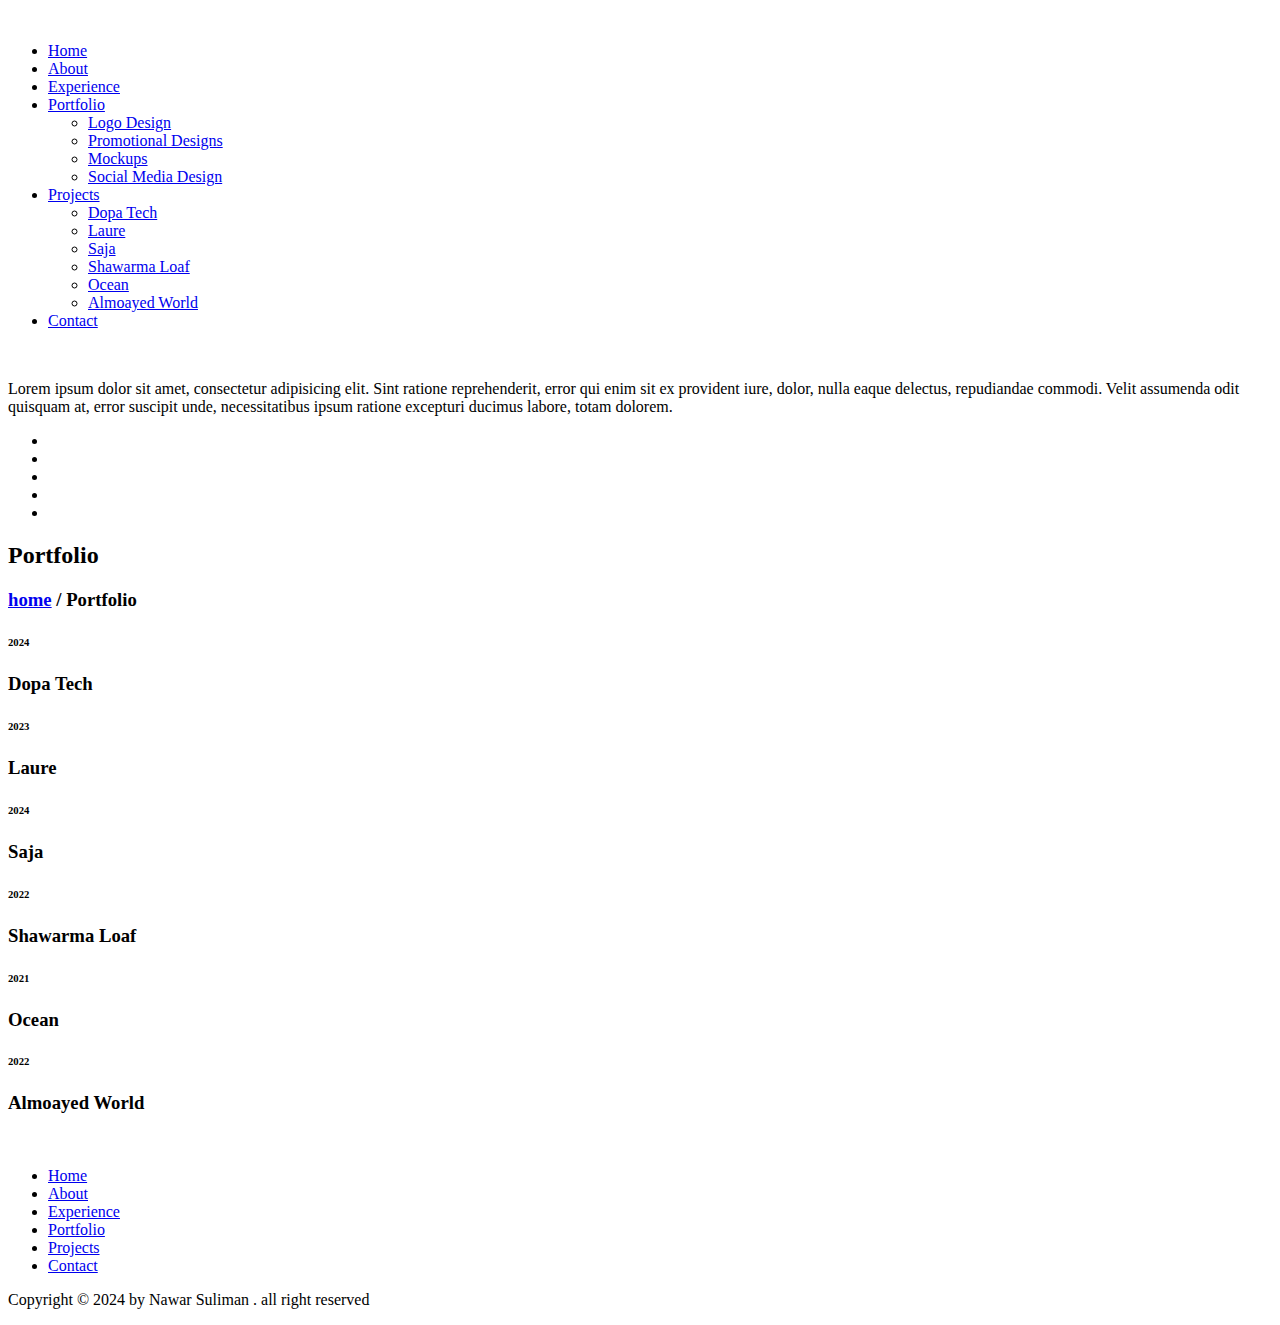
==== projects.html @ 0896c728 "Add files via upload" ====
<!DOCTYPE html>
<html lang="en">
<!--HTML START-->

<head>
  <!--HEAD START-->
  <title>Projects</title>
  <!--::::: SUPPORT META :::::::-->
  <meta charset="utf-8" />
  <meta name="viewport" content="width=device-width, initial-scale=1" />

  <!--::::: Favicon :::::::-->
  <link rel="icon" href="/assets/img2/icons/favicon.ico">
  <link rel="apple-touch-icon" sizes="180x180" href="/assets/img2/favicon/apple-touch-icon.png">
  <link rel="icon" type="image/png" sizes="32x32" href="/assets/img2/favicon/favicon-32x32.png">
  <link rel="icon" type="image/png" sizes="16x16" href="/assets/img2/favicon/favicon-16x16.png">
  <link rel="manifest" href="/assets/img2/favicon/site.webmanifest">

  <!--::::: ALL CSS CALLING :::::::-->
  <link rel="stylesheet" href="assets/css/plugins/animate.min.css" />
  <link rel="stylesheet" href="assets/css/plugins/bootstrap.min.css" />
  <link rel="stylesheet" href="assets/css/plugins/fontawesome.css" />
  <link rel="stylesheet" href="assets/css/plugins/modal-video.min.css" />
  <link rel="stylesheet" href="assets/css/plugins/stellarnav.css" />
  <link rel="stylesheet" href="assets/css/plugins/owl.carousel.css" />
  <link rel="stylesheet" href="assets/css/typography.css" />
  <link rel="stylesheet" href="assets/css/theme.css" />
  <link rel="stylesheet" href="assets/css/button.css" />
  <link rel="stylesheet" href="assets/css/inner.css" />
  <link rel="stylesheet" href="assets/css/responsive.css" />
</head>
<!--HEADE END-->

<body>
  <!--BODY START-->

  <!--PLACEHOLDER AREA START-->
  <div class="preloader">
    <div class="lds-dual-ring"></div>
  </div>
  <!--PLACEHOLDER AREA END-->

  <div class="site site-white">
    <!--::::: SITE AREA START :::::::-->

    <!--::::: HEADER AREA START :::::::-->
    <div class="header-area header-main" id="header">
      <!--scroll to up btn-->
      <a href="#" class="up-btn"><i class="fal fa-angle-up"></i></a>
      <div class="container">
        <div class="row">
          <div class="col-md-3 col-4 align-self-center">
            <a href="index.html" class="logo"><img src="assets/img2/logo/logo-title.png" alt="" /></a>
          </div>
          <div class="col-md-9 col-8 text-center align-self-center">
            <div class="main-menu">
              <div class="stellarnav">
                <ul class="navbarmneuclass">
                  <li><a href="index.html#home">Home</a></li>
                  <li><a href="index.html#about">About</a></li>
                  <li><a href="index.html#experience">Experience</a></li>
                  <li>
                    <a href="index.html#portfolio">Portfolio</a>
                    <ul>
                      <li><a href="index.html#logo-design">Logo Design</a></li>
                      <li><a href="index.html#promotional-designs">Promotional Designs</a></li>
                      <li><a href="index.html#mockups">Mockups</a></li>
                      <li><a href="index.html#social-media-design">Social Media Design</a></li>
                    </ul>
                  </li>
                  <li class="current">
                    <a href="projects.html">Projects</a>
                    <ul>
                      <li><a href="projects/dopa-tech.html">Dopa Tech</a></li>
                      <li><a href="projects/laure.html">Laure</a></li>
                      <li><a href="projects/saja.html">Saja</a></li>
                      <li><a href="projects/shawarma-loaf.html">Shawarma Loaf</a></li>
                      <li><a href="projects/ocean.html">Ocean</a></li>
                      <li><a href="projects/almoayed-world.html">Almoayed World</a></li>
                    </ul>
                  </li>
                  <li><a href="index.html#contact">Contact</a></li>
                </ul>
              </div>
            </div>
          </div>
        </div>
      </div>
      <div class="slide-widgest-wrap" id="slide-widgest">
        <div class="side-widgest" id="side-content">
          <div class="side-close" id="close-btn">
            <i class="fal fa-times"></i>
          </div>
          <div class="logo">
            <a href="#"><img src="assets/img/logo/logo.png" alt="" /></a>
          </div>
          <div class="side-content">
            <p>
              Lorem ipsum dolor sit amet, consectetur adipisicing elit. Sint
              ratione reprehenderit, error qui enim sit ex provident iure,
              dolor, nulla eaque delectus, repudiandae commodi. Velit
              assumenda odit quisquam at, error suscipit unde, necessitatibus
              ipsum ratione excepturi ducimus labore, totam dolorem.
            </p>
          </div>
          <div class="side-social">
            <ul>
              <li><a href="https://www.facebook.com/nawardesigen?mibextid=ZbWKwL" target="_blank"><i
                    class="fab fa-facebook-f"></i></a></li>
              <li><a href="#" target="_blank"><i class="fab fa-instagram"></i></a></li>
              <li><a
                  href="https://www.linkedin.com/in/nawar-suliman-443760249?utm_source=share&utm_campaign=share_via&utm_content=profile&utm_medium=android_app"
                  target="_blank"><i class="fab fa-linkedin-in"></i></a></li>
              <li><a href="https://wa.me/+963930079887" target="_blank"><i class="fab fa-whatsapp"></i></a></li>
              <li><a href="https://telegram.me/+963930079887" target="_blank"><i class="fab fa-telegram-plane"></i></a>
              </li>
            </ul>
          </div>
        </div>
      </div>
    </div>
    <!--::::: HEADER AREA END :::::::-->
    <!--:::::WELCOME ATRA START :::::::-->
    <div class="welcome-area-wrap" style="
          background: url(assets/img2/bg/Luxury-Purple-bg.webp);
          background-size: cover;
          background-position: center;
        " id="home">
      <!--::::: WELCOME CAROUSEL START :::::::-->
      <div class="welcome-area inner">
        <div class="container">
          <div class="row">
            <div class="col-lg-12">
              <div class="inner-wlc text-center">
                <h2>Portfolio</h2>
                <h3><a href="index.html">home</a>&nbsp;/&nbsp;Portfolio</h3>
              </div>
            </div>
          </div>
        </div>
      </div>
      <!--::::: WELCOME CAROUSEL END:::::::-->
    </div>
    <!--:::::WELCOME AREA END :::::::-->

    <!--:::::PORTDOLIO AREA START :::::::-->
    <div class="portfolio-area inner-bg-shpes section-padding">
      <div class="container">
        <div class="row portfolio-list">
          <div class="col-md-4 barnding">
            <div class="portfolio-wrap">
              <div class="single-portfolio-item lage portfolio-bg-1">
                <div class="portfolio-hover">
                  <div class="portfolio-hover-table">
                    <div class="portfolio-hover-table-cell">
                      <a href="projects/dopa-tech.html"><i class="fa fa-eye"></i></a>
                    </div>
                  </div>
                </div>
              </div>
              <div class="portfolio-description">
                <h6>2024</h6>
                <h3>Dopa Tech</h3>
              </div>
            </div>
          </div>
          <div class="col-md-4 barnding agency design app-design">
            <div class="portfolio-wrap">
              <div class="single-portfolio-item lage portfolio-bg-2">
                <div class="portfolio-hover">
                  <div class="portfolio-hover-table">
                    <div class="portfolio-hover-table-cell">
                      <a href="projects/laure.html"><i class="fa fa-eye"></i></a>
                    </div>
                  </div>
                </div>
              </div>
              <div class="portfolio-description">
                <h6>2023</h6>
                <h3>Laure</h3>
              </div>
            </div>
          </div>
          <div class="col-md-4 barnding agency">
            <div class="portfolio-wrap">
              <div class="single-portfolio-item lage portfolio-bg-3">
                <div class="portfolio-hover">
                  <div class="portfolio-hover-table">
                    <div class="portfolio-hover-table-cell">
                      <a href="projects/saja.html"><i class="fa fa-eye"></i></a>
                    </div>
                  </div>
                </div>
              </div>
              <div class="portfolio-description">
                <h6>2024</h6>
                <h3>Saja</h3>
              </div>
            </div>
          </div>
          <div class="col-md-4 barnding app-design">
            <div class="portfolio-wrap">
              <div class="single-portfolio-item lage portfolio-bg-4">
                <div class="portfolio-hover">
                  <div class="portfolio-hover-table">
                    <div class="portfolio-hover-table-cell">
                      <a href="projects/shawarma-loaf.html"><i class="fa fa-eye"></i></a>
                    </div>
                  </div>
                </div>
              </div>
              <div class="portfolio-description">
                <h6>2022</h6>
                <h3>Shawarma Loaf</h3>
              </div>
            </div>
          </div>
          <div class="col-md-4 barnding design agency">
            <div class="portfolio-wrap">
              <div class="single-portfolio-item lage portfolio-bg-5">
                <div class="portfolio-hover">
                  <div class="portfolio-hover-table">
                    <div class="portfolio-hover-table-cell">
                      <a href="projects/ocean.html"><i class="fa fa-eye"></i></a>
                    </div>
                  </div>
                </div>
              </div>
              <div class="portfolio-description">
                <h6>2021</h6>
                <h3>Ocean</h3>
              </div>
            </div>
          </div>
          <div class="col-md-4 agency design app-design">
            <div class="portfolio-wrap">
              <div class="single-portfolio-item lage portfolio-bg-6">
                <div class="portfolio-hover">
                  <div class="portfolio-hover-table">
                    <div class="portfolio-hover-table-cell">
                      <a href="projects/almoayed-world.html"><i class="fa fa-eye"></i></a>
                    </div>
                  </div>
                </div>
              </div>
              <div class="portfolio-description">
                <h6>2022</h6>
                <h3>Almoayed World</h3>
              </div>
            </div>
          </div>
        </div>
      </div>
      <img src="assets/img/bg/service-bg.svg" alt="" class="inner-shape1" />
      <img src="assets/img/bg/inner-bg1.svg" alt="" class="inner-shape2" />
    </div>
    <!--:::::PORTDOLIO AREA END :::::::-->

    <!--:::::FOOTER AREA START :::::::-->
    <div class="footer-area footer-area1 section-padding">
      <div class="space-50"></div>
      <!--:::::LOGO AREA END :::::::-->
      <div class="container">
        <div class="row">
          <div class="col-lg-6 m-auto text-center">
            <div class="footer-menu">
              <ul>
                <li><a href="index.html">Home</a></li>
                <li><a href="index.html#about">About</a></li>
                <li><a href="index.html#experience">Experience</a></li>
                <li><a href="index.html#portfolio">Portfolio</a></li>
                <li><a href="projects.html">Projects</a></li>
                <li><a href="index.html#contact">Contact</a></li>
              </ul>
            </div>
            <div class="space-40"></div>
            <div class="copyright">
              <p>
                Copyright © 2024 by <span> Nawar Suliman </span>. all right
                reserved
              </p>
            </div>
          </div>
        </div>
      </div>
    </div>
    <!--:::::FOOTER AREA END :::::::-->
  </div>
  <!--:::::SITE AREA END :::::::-->

  <!--:::::ALL JS FILES :::::::-->
  <script src="assets/js/plugins/jQuery.2.1.0.min.js"></script>
  <script src="assets/js/plugins/bootstrap.min.js"></script>
  <script src="assets/js/plugins/jquery.nav.js"></script>
  <script src="assets/js/plugins/jquery.waypoints.min.js"></script>
  <script src="assets/js/plugins/jquery-modal-video.min.js"></script>
  <script src="assets/js/plugins/stellarnav.js"></script>
  <script src="assets/js/plugins/popper.min.js"></script>
  <script src="assets/js/plugins/owl.carousel.js"></script>
  <script src="assets/js/plugins/wow.min.js"></script>
  <script src="assets/js/plugins/appear.js"></script>
  <script src="assets/js/plugins/easypiechart.min.js"></script>
  <script src="assets/js/plugins/animatenumber.min.js"></script>
  <script src="assets/js/plugins/mesonry.mon.js"></script>
  <script src="assets/js/plugins/bars.js"></script>
  <script src="assets/js/plugins/circle-progress.js"></script>
  <script src="assets/js/plugins/jquery.hoverdir.js"></script>
  <script src="assets/js/plugins/isotop.v3.0.4.min.js"></script>
  <script src="assets/js/main.js"></script>
</body>
<!--BODY END-->

</html>
<!--HTML END-->
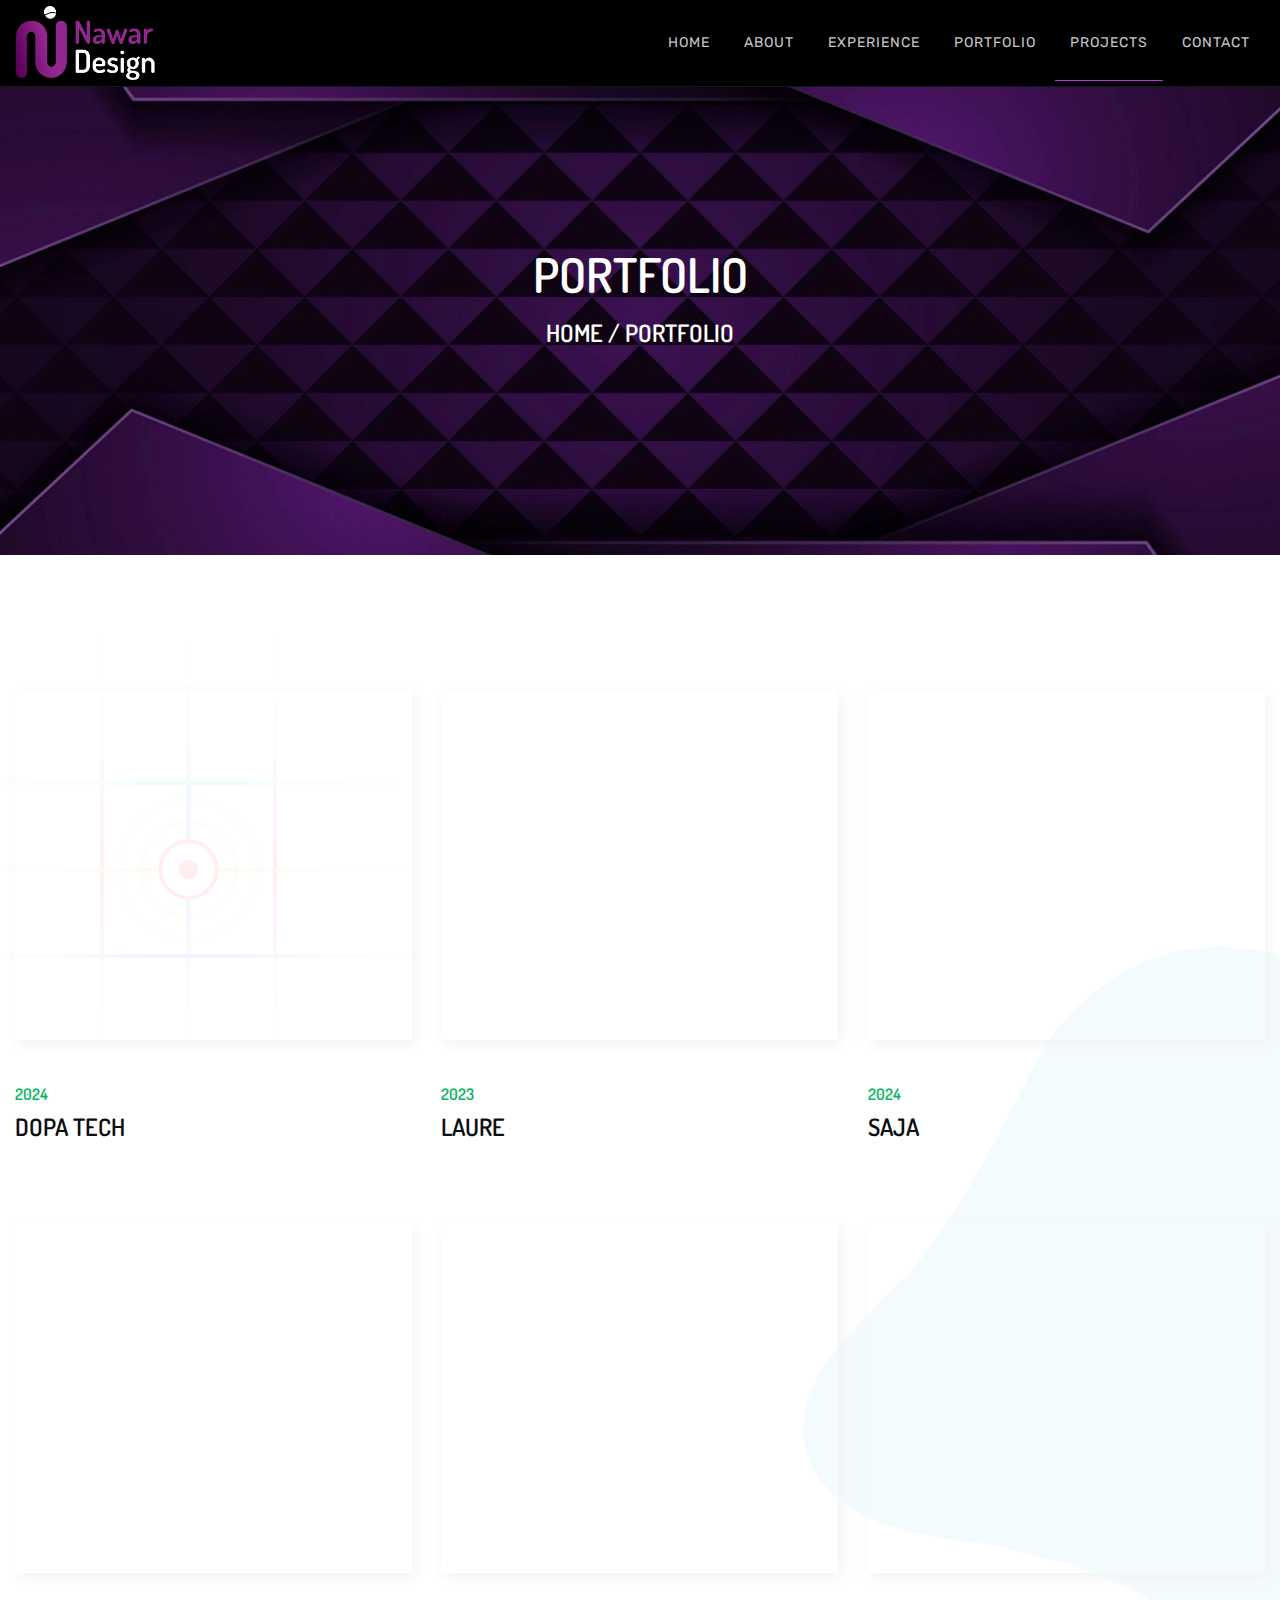
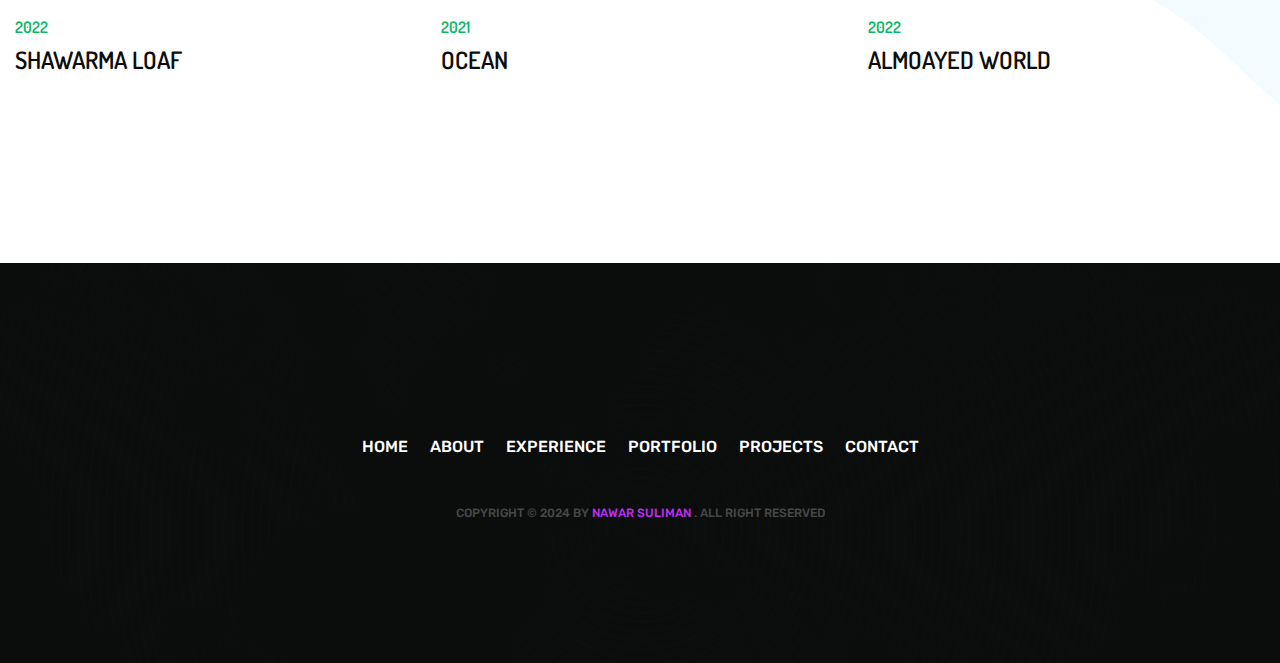
==== commit 4803d706: "Add files via upload" ====
--- a/projects.html
+++ b/projects.html
@@ -10,11 +10,11 @@
   <meta name="viewport" content="width=device-width, initial-scale=1" />
 
   <!--::::: Favicon :::::::-->
-  <link rel="icon" href="/assets/img2/icons/favicon.ico">
-  <link rel="apple-touch-icon" sizes="180x180" href="/assets/img2/favicon/apple-touch-icon.png">
-  <link rel="icon" type="image/png" sizes="32x32" href="/assets/img2/favicon/favicon-32x32.png">
-  <link rel="icon" type="image/png" sizes="16x16" href="/assets/img2/favicon/favicon-16x16.png">
-  <link rel="manifest" href="/assets/img2/favicon/site.webmanifest">
+  <link rel="icon" href="assets/img2/icons/favicon.ico">
+  <link rel="apple-touch-icon" sizes="180x180" href="assets/img2/favicon/apple-touch-icon.png">
+  <link rel="icon" type="image/png" sizes="32x32" href="assets/img2/favicon/favicon-32x32.png">
+  <link rel="icon" type="image/png" sizes="16x16" href="assets/img2/favicon/favicon-16x16.png">
+  <link rel="manifest" href="assets/img2/favicon/site.webmanifest">
 
   <!--::::: ALL CSS CALLING :::::::-->
   <link rel="stylesheet" href="assets/css/plugins/animate.min.css" />
--- a/assets/css/plugins/modal-video.min.css
+++ b/assets/css/plugins/modal-video.min.css
@@ -0,0 +1 @@
+@keyframes modal-video{from{opacity:0}to{opacity:1}}@keyframes modal-video-inner{from{transform:translate(0, 100px)}to{transform:translate(0, 0)}}.modal-video{position:fixed;top:0;left:0;width:100%;height:100%;background-color:rgba(0,0,0,0.5);z-index:1000000;cursor:pointer;opacity:1;animation-timing-function:ease-out;animation-duration:.3s;animation-name:modal-video;-webkit-transition:opacity .3s ease-out;-moz-transition:opacity .3s ease-out;-ms-transition:opacity .3s ease-out;-o-transition:opacity .3s ease-out;transition:opacity .3s ease-out}.modal-video-close{opacity:0}.modal-video-close .modal-video-movie-wrap{-webkit-transform:translate(0, 100px);-moz-transform:translate(0, 100px);-ms-transform:translate(0, 100px);-o-transform:translate(0, 100px);transform:translate(0, 100px)}.modal-video-body{max-width:940px;width:100%;height:100%;margin:0 auto;display:table}.modal-video-inner{display:table-cell;vertical-align:middle;width:100%;height:100%}.modal-video-movie-wrap{width:100%;height:0;position:relative;padding-bottom:56.25%;background-color:#333;animation-timing-function:ease-out;animation-duration:.3s;animation-name:modal-video-inner;-webkit-transform:translate(0, 0);-moz-transform:translate(0, 0);-ms-transform:translate(0, 0);-o-transform:translate(0, 0);transform:translate(0, 0);-webkit-transition:-webkit-transform .3s ease-out;-moz-transition:-moz-transform .3s ease-out;-ms-transition:-ms-transform .3s ease-out;-o-transition:-o-transform .3s ease-out;transition:transform .3s ease-out}.modal-video-movie-wrap iframe{position:absolute;top:0;left:0;width:100%;height:100%}.modal-video-close-btn{position:absolute;z-index:2;top:-35px;right:-35px;display:inline-block;width:35px;height:35px;overflow:hidden;border:none;background:transparent}.modal-video-close-btn:before{transform:rotate(45deg)}.modal-video-close-btn:after{transform:rotate(-45deg)}.modal-video-close-btn:before,.modal-video-close-btn:after{content:'';position:absolute;height:2px;width:100%;top:50%;left:0;margin-top:-1px;background:#fff;border-radius:5px;margin-top:-6px}
--- a/assets/css/plugins/stellarnav.css
+++ b/assets/css/plugins/stellarnav.css
@@ -0,0 +1,784 @@
+/*
+ * Stellarnav.js 2.5.0
+ * Responsive, lightweight, multi-level dropdown menu.
+ * Copyright (c) 2018 Vinny Moreira - http://vinnymoreira.com
+ * Released under the MIT license
+ */
+/* all nav */
+.stellarnav {
+    position: relative;
+    width: auto;
+    z-index: 9900;
+    line-height: normal;
+}
+
+.stellarnav a {
+    color: #777;
+}
+
+.stellarnav ul {
+    margin: 0;
+    padding: 0;
+    text-align: center;
+}
+
+.stellarnav li {
+    list-style: none;
+    display: block;
+    margin: 0;
+    padding: 0;
+    position: relative;
+    line-height: normal;
+    vertical-align: middle;
+}
+
+.stellarnav li a {
+    padding: 13px 17px;
+    display: block;
+    text-decoration: none;
+    color: #777;
+    font-size: inherit;
+    font-family: inherit;
+    box-sizing: border-box;
+    -webkit-transition: all .3s ease-out;
+    -moz-transition: all .3s ease-out;
+    transition: all .3s ease-out;
+}
+
+/* main level */
+.stellarnav > ul > li {
+    display: inline-block;
+    position: relative;z-index: 2;
+}
+.stellarnav > ul > li:after {
+    position: absolute;
+    content: "";
+    height: 1px;
+    width: 20%;
+    background: #BF2EF0;
+    left: 0;
+    bottom: 0;
+    visibility: hidden;
+    opacity: 0;
+    transition: all .3s;
+
+}
+.stellarnav > ul > li:hover:after, 
+.stellarnav > ul > li.current:after{
+    width: 100%;
+    visibility: visible;
+    opacity: 1;
+    transition: all .3s;
+}
+
+
+
+/* first level dd */
+.stellarnav ul ul {
+    top       : auto;
+    width     : 220px;
+    position  : absolute;
+    z-index   : 9900;
+    text-align: left;
+    display   : none;
+    background: #2E3D44;
+}
+
+.stellarnav li li {
+    display: block;
+}
+
+/* second level dd */
+.stellarnav ul ul ul {
+    top: 0;
+    /* dd animtion - change to auto to remove */
+    left: 220px;
+}
+
+.stellarnav > ul > li:hover > ul > li:hover > ul {
+    opacity: 1;
+    visibility: visible;
+    top: 0;
+}
+
+/* .drop-left */
+.stellarnav > ul > li.drop-left > ul {
+    right: 0;
+}
+
+.stellarnav li.drop-left ul ul {
+    left: auto;
+    right: 220px;
+}
+
+/* light theme */
+.stellarnav.light {
+    background: transparent;
+}
+
+
+.stellarnav.light.mobile.active > ul, 
+.stellarnav.light.mobile.active  ul > ul {
+    background: #2E3D44;
+}
+.stellarnav.mobile.active.light ul{
+     background: #2E3D44;
+}
+.stellarnav.light li a {
+    color: #c8c6c6;
+    font-weight: 400;
+    text-transform: uppercase;
+    font-size: 14px;
+    padding: 30px 15px;
+    letter-spacing: 1px;
+}
+
+
+.stellarnav.mobile.light ul {
+    background: #222;
+}
+.stellarnav.light.mobile.active li a:hover{
+    color: #BF2EF0;
+}
+
+/* dark theme */
+.stellarnav.dark {
+    background: rgba(0, 0, 0, 1);
+}
+
+.stellarnav.dark a {
+    color: #FFF;
+}
+
+.stellarnav.dark ul ul {
+    background: rgba(0, 0, 0, 1);
+}
+
+.stellarnav.dark li a {
+    color: #FFF;
+}
+
+/* sticky nav */
+.stellarnav.fixed {
+    position: fixed;
+    width: 100%;
+    top: 0;
+    left: 0;
+    z-index: 9999;
+}
+
+/* only used when 'scrollbarFix' is set to true in the js. This fixes horizontal scrollbar caused by the dd menus that are very long.*/
+body.stellarnav-noscroll-x {
+    overflow-x: hidden;
+}
+
+/* general styling */
+.stellarnav li.has-sub > a:after {
+    content: '';
+    margin-left: 0;
+    border-left: 0px solid transparent;
+    border-right: 0px solid transparent;
+    border-top: 0px solid #FFF;
+    display: inline-block;
+}
+
+.stellarnav li li.has-sub > a:after {
+    margin-left: 10px;
+    float: right;
+    border-top: 6px solid transparent;
+    border-bottom: 6px solid transparent;
+    border-left: 6px solid #FFF;
+    position: relative;
+    top: 4px;
+}
+
+.stellarnav li.drop-left li.has-sub > a:after {
+    float: left;
+    margin-right: 10px;
+    border-left: 0;
+    border-top: 6px solid transparent;
+    border-bottom: 6px solid transparent;
+    border-right: 6px solid #FFF;
+}
+
+.stellarnav.hide-arrows li.has-sub > a:after,
+.stellarnav.hide-arrows li li.has-sub > a:after,
+.stellarnav.hide-arrows li.drop-left li.has-sub > a:after {
+    display: none;
+}
+
+.stellarnav .menu-toggle,
+.stellarnav .close-menu,
+.stellarnav .call-btn-mobile,
+.stellarnav .location-btn-mobile {
+    display: none;
+    text-transform: uppercase;
+    text-decoration: none;
+}
+
+.stellarnav .dd-toggle {
+    display: none;
+    position: absolute;
+    top: 0;
+    right: 0;
+    padding: 0;
+    width: 48px;
+    height: 48px;
+    text-align: center;
+    z-index: 9999;
+    border: 0;
+}
+
+
+.stellarnav.desktop.hide-arrows li.has-sub a {
+    padding-right: 15px;
+}
+
+.stellarnav.mobile > ul > li > a.dd-toggle {
+    padding: 0;
+}
+
+.stellarnav li.call-btn-mobile,
+.stellarnav li.location-btn-mobile {
+    display: none;
+}
+
+/* svg icons */
+.stellarnav svg {
+    fill: currentColor;
+    width: 1em;
+    height: 1em;
+    position: relative;
+    top: 2px;
+}
+
+/* svg icons */
+
+.stellarnav a.dd-toggle .icon-plus {
+    box-sizing: border-box;
+    transition: transform 0.3s;
+    width: 12px;
+    height: 100%;
+    position: relative;
+    vertical-align: middle;
+    display: inline-block;
+}
+
+.stellarnav a.dd-toggle .icon-plus:before {
+    content: '';
+    display: block;
+    width: 12px;
+    height: 0px;
+    border-bottom: solid 3px #777;
+    position: absolute;
+    top: 50%;
+    transform: rotate(90deg);
+    transition: width 0.3s;
+}
+
+.stellarnav a.dd-toggle .icon-plus:after {
+    content: '';
+    display: block;
+    width: 12px;
+    height: 0px;
+    top: 50%;
+    border-bottom: solid 3px #777;
+    position: absolute;
+}
+
+.stellarnav li.open > a.dd-toggle .icon-plus {
+    -webkit-transform: rotate(135deg);
+    -ms-transform: rotate(135deg);
+    -o-transform: rotate(135deg);
+    transform: rotate(135deg);
+}
+
+.stellarnav.light a.dd-toggle .icon-plus:before {
+    border-color: #fff;
+}
+
+.stellarnav.light a.dd-toggle .icon-plus:after {
+    border-color: #fff;
+}
+
+.stellarnav.dark a.dd-toggle .icon-plus:before {
+    border-color: #FFF;
+}
+
+.stellarnav.dark a.dd-toggle .icon-plus:after {
+    border-color: #FFF;
+}
+
+.stellarnav .icon-close {
+    box-sizing: border-box;
+    width: 12px;
+    height: 12px;
+    position: relative;
+    display: inline-block;
+}
+
+.stellarnav .icon-close:before {
+    content: '';
+    display: block;
+    width: 12px;
+    height: 0px;
+    border-bottom: solid 3px #777;
+    position: absolute;
+    top: 50%;
+    transform: rotate(45deg);
+}
+
+.stellarnav .icon-close:after {
+    content: '';
+    display: block;
+    width: 12px;
+    height: 0px;
+    top: 50%;
+    border-bottom: solid 3px #777;
+    position: absolute;
+    transform: rotate(-45deg);
+}
+
+.stellarnav.light .icon-close:before {
+    border-color: #000;
+}
+
+.stellarnav.light .icon-close:after {
+    border-color: #000;
+}
+
+.stellarnav.dark .icon-close:before {
+    border-color: #FFF;
+}
+
+.stellarnav.dark .icon-close:after {
+    border-color: #FFF;
+}
+
+/* mobile nav */
+.stellarnav .menu-toggle,
+.stellarnav .call-btn-mobile,
+.stellarnav .location-btn-mobile,
+.stellarnav .close-menu {
+    padding: 15px;
+    box-sizing: border-box;
+}
+
+.stellarnav .menu-toggle span.bars {
+    display: inline-block;
+    margin-right: 7px;
+    position: relative;
+    top: 3px;
+}
+
+.stellarnav .menu-toggle span.bars span {
+    display: block;
+    width: 20px;
+    height: 2px;
+    border-radius: 6px;
+    background: #777;
+    margin: 0 0 5px;
+}
+
+.stellarnav .full {
+    width: 100%;
+}
+
+.stellarnav .half {
+    width: 50%;
+}
+
+.stellarnav .third {
+    width: 33%;
+    text-align: center;
+}
+
+.stellarnav .location-btn-mobile.third {
+    text-align: center;
+}
+
+.stellarnav .location-btn-mobile.half {
+    text-align: right;
+}
+
+.stellarnav.light .third,
+.stellarnav.light .half {
+    border-left: 1px solid rgba(0, 0, 0, .15);
+}
+
+.stellarnav.light.left .third,
+.stellarnav.light.left .half {
+    border-bottom: 1px solid rgba(0, 0, 0, .15);
+}
+
+.stellarnav.light.right .third,
+.stellarnav.light.right .half {
+    border-bottom: 1px solid rgba(0, 0, 0, .15);
+}
+
+.stellarnav.light .third:first-child,
+.stellarnav.light .half:first-child {
+    border-left: 0;
+}
+
+.stellarnav.dark .third,
+.stellarnav.dark .half {
+    border-left: 1px solid rgba(255, 255, 255, .15);
+}
+
+.stellarnav.dark.left .third,
+.stellarnav.dark.left .half {
+    border-bottom: 1px solid rgba(255, 255, 255, .15);
+}
+
+.stellarnav.dark.right .third,
+.stellarnav.dark.right .half {
+    border-bottom: 1px solid rgba(255, 255, 255, .15);
+}
+
+.stellarnav.light.left .menu-toggle,
+.stellarnav.light.right .menu-toggle {
+    border-bottom: 0;
+}
+
+.stellarnav.dark.left .menu-toggle,
+.stellarnav.dark.right .menu-toggle {
+    border-bottom: 0;
+}
+
+.stellarnav.dark .third:first-child,
+.stellarnav.dark .half:first-child {
+    border-left: 0;
+}
+
+.stellarnav.light .menu-toggle span.bars span {
+    background: #fff;
+}
+
+.stellarnav.dark .menu-toggle span.bars span {
+    background: #fff;
+}
+
+.stellarnav.mobile {
+    position: static;
+}
+
+.stellarnav.mobile.fixed {
+    position: static;
+}
+
+.stellarnav.mobile ul {
+    position: relative;
+    display: none;
+}
+
+.stellarnav.mobile.active {
+    padding-bottom: 0;
+}
+
+.stellarnav.mobile.active > ul {
+    display: block;
+}
+
+.stellarnav.mobile ul {
+    text-align: left;
+}
+
+.stellarnav.mobile > ul > li {
+    display: block;
+}
+
+.stellarnav.mobile > ul > li > a {
+    padding: 15px;
+}
+
+.stellarnav.mobile ul {
+    background: rgba(221, 221, 221, 1);
+}
+
+.stellarnav.mobile ul ul {
+    position: relative;
+    opacity: 1;
+    visibility: visible;
+    width: auto;
+    display: none;
+    -moz-transition: none;
+    -webkit-transition: none;
+    -o-transition: color 0 ease-in;
+    transition: none;
+}
+
+.stellarnav.mobile ul ul ul {
+    left: auto;
+    top: auto;
+}
+
+.stellarnav.mobile li.drop-left ul ul {
+    right: auto;
+}
+
+.stellarnav.mobile li a {
+    border-bottom: 1px solid rgba(255, 255, 255, .15);
+}
+
+.stellarnav.mobile > ul {
+    border-top: 1px solid rgba(255, 255, 255, .15);
+}
+
+.stellarnav.mobile.light li a {
+    border-bottom: 1px solid rgba(0, 0, 0, .15);
+}
+
+.stellarnav.mobile.light > ul {
+    border-top: 1px solid rgba(0, 0, 0, .15);
+}
+
+.stellarnav.mobile li a.dd-toggle {
+    border: 0;
+}
+
+.stellarnav.mobile.light li a.dd-toggle {
+    border: 0;
+}
+
+.stellarnav.mobile .menu-toggle,
+.stellarnav.mobile .dd-toggle,
+.stellarnav.mobile .close-menu,
+.stellarnav.mobile .call-btn-mobile,
+.stellarnav.mobile .location-btn-mobile {
+    display: inline-block;
+}
+
+.stellarnav.mobile li.call-btn-mobile {
+    border-right: 1px solid rgba(255, 255, 255, .1);
+    box-sizing: border-box;
+}
+
+.stellarnav.mobile li.call-btn-mobile,
+.stellarnav.mobile li.location-btn-mobile {
+    display: inline-block;
+    width: 50%;
+    text-transform: uppercase;
+    text-align: center;
+}
+
+.stellarnav.mobile li.call-btn-mobile.full,
+.stellarnav.mobile li.location-btn-mobile.full {
+    display: block;
+    width: 100%;
+    text-transform: uppercase;
+    border-right: 0;
+    text-align: left;
+}
+
+.stellarnav.mobile.light ul {
+    background: rgba(255, 255, 255, 1);
+}
+
+.stellarnav.mobile.dark ul {
+    background: rgba(0, 0, 0, 1);
+}
+
+.stellarnav.mobile.dark ul ul {
+    background: rgba(255, 255, 255, .08);
+}
+
+.stellarnav.mobile.light li.call-btn-mobile {
+    border-right: 1px solid rgba(0, 0, 0, .1);
+}
+
+.stellarnav.mobile.top {
+    position: absolute;
+    width: 100%;
+    top: 0;
+    left: 0;
+    z-index: 9999;
+}
+
+.stellarnav.mobile li.has-sub > a:after,
+.stellarnav.mobile li li.has-sub > a:after,
+.stellarnav.mobile li.drop-left li.has-sub > a:after {
+    display: none;
+}
+
+/* left and right positions */
+.stellarnav.mobile.right > ul,
+.stellarnav.mobile.left > ul {
+    position: fixed;
+    top: 0;
+    bottom: 0;
+    width: 100%;
+    max-width: 280px;
+    overflow-x: hidden;
+    overflow-y: auto;
+    z-index: 99;
+    -webkit-overflow-scrolling: touch;
+}
+
+.stellarnav.mobile.right > ul {
+    right: 0;
+}
+
+.stellarnav.mobile.right .close-menu,
+.stellarnav.mobile.left .close-menu {
+    display: inline-block;
+    text-align: right;
+}
+
+.stellarnav.mobile.left > ul {
+    left: 0;
+}
+
+.stellarnav.mobile.right .location-btn-mobile.half,
+.stellarnav.mobile.right .call-btn-mobile.half,
+.stellarnav.mobile.right .close-menu.half {
+    text-align: center;
+}
+
+.stellarnav.mobile.right .location-btn-mobile.third,
+.stellarnav.mobile.right .call-btn-mobile.third,
+.stellarnav.mobile.right .close-menu.third {
+    text-align: center;
+}
+
+.stellarnav.mobile.left .location-btn-mobile.half,
+.stellarnav.mobile.left .call-btn-mobile.half,
+.stellarnav.mobile.left .close-menu.half {
+    text-align: center;
+}
+
+.stellarnav.mobile.left .location-btn-mobile.third,
+.stellarnav.mobile.left .call-btn-mobile.third,
+.stellarnav.mobile.left .close-menu.third {
+    text-align: center;
+}
+
+.stellarnav.mobile.left .menu-toggle.half,
+.stellarnav.mobile.left .menu-toggle.third,
+.stellarnav.mobile.right .menu-toggle.half,
+.stellarnav.mobile.right .menu-toggle.third {
+    text-align: left;
+}
+
+.stellarnav.mobile.left .close-menu.third span,
+.stellarnav.mobile.right .close-menu.third span {
+    display: none;
+}
+
+/* left and right positions */
+
+/* mega dd */
+.stellarnav.desktop li.mega ul ul {
+    background: none;
+}
+
+.stellarnav.desktop li.mega li {
+    display: inline-block;
+    vertical-align: top;
+    margin-left: -4px;
+}
+
+.stellarnav.desktop li.mega li li {
+    display: block;
+    position: relative;
+    left: 4px;
+}
+
+.stellarnav.desktop li.mega ul ul {
+    width: auto;
+}
+
+.stellarnav.desktop > ul > li.mega {
+    position: inherit;
+}
+
+.stellarnav.desktop > ul > li.mega > ul {
+    width: 100%;
+}
+
+.stellarnav.desktop > ul > li.mega > ul li.has-sub ul {
+    display: block;
+    position: relative;
+    left: auto;
+}
+
+.stellarnav.desktop > ul > li.mega > ul > li {
+   